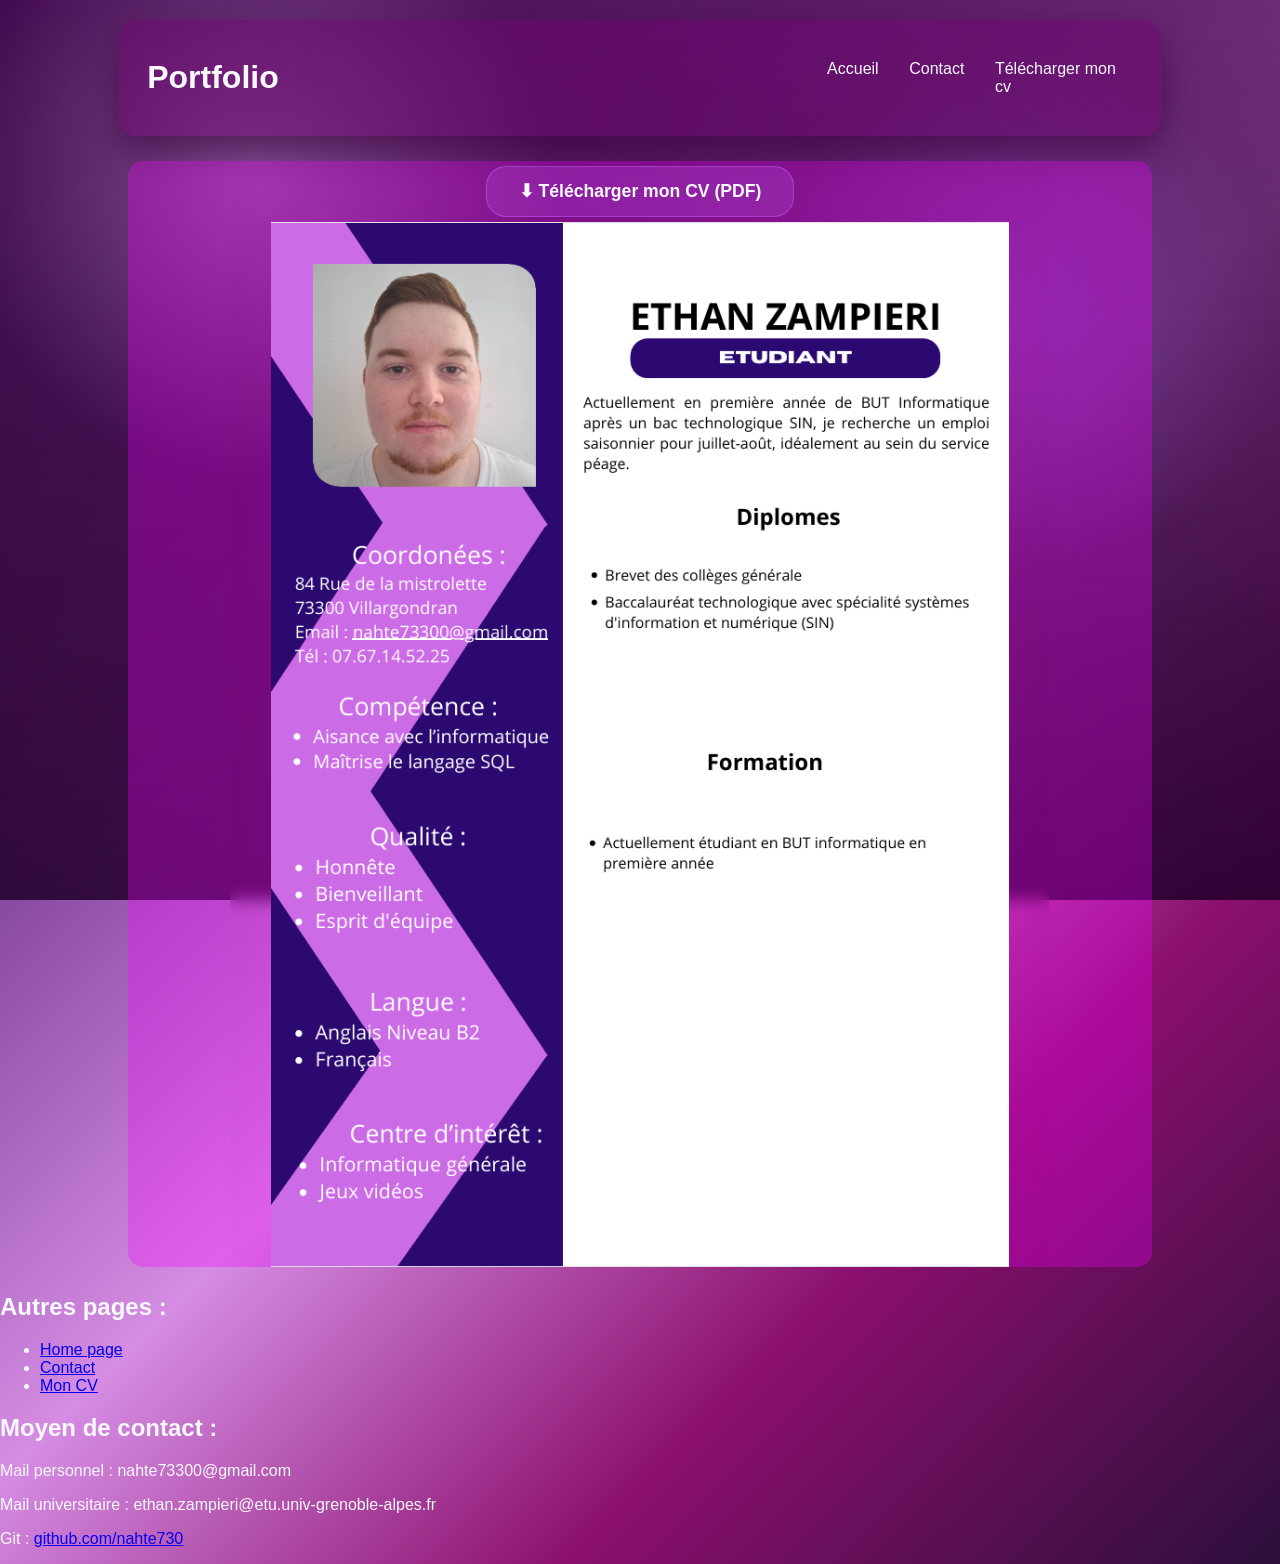
==== Download_cv.html @ b2039196 "Add files via upload" ====
<!DOCTYPE html>
<html lang="fr">
<head>
    <meta charset="UTF-8">
    <meta name="viewport" content="width=device-width, initial-scale=1.0">
    <title>Portfolio ZAMPIERI Ethan</title>

    <!-- Lien vers le CSS -->
    <link rel="stylesheet" href="styleCV.css">
</head>
<body>

    <!-- En-tête -->
    <header>
        <h1>Portfolio</h1>
        <nav>
            <ul>
                <li><a href="index.html">Accueil</a></li>
                <li><a href="#contact">Contact</a></li>
                <li><a href="Download_cv.html">Télécharger mon cv </a></li>
            </ul>
        </nav>
    </header>

    <main>
        <section>
            <a href="EthanCV.pdf" download style="text-decoration:none;">
                <button style="
                    padding: 14px 32px;
                    background: rgba(200, 100, 255, 0.2);
                    border: 1px solid rgba(200, 100, 255, 0.45);
                    border-radius: 20px;
                    color: ghostwhite;
                    font-size: 1.1rem;
                    font-weight: 600;
                    cursor: pointer;
                    font-family: 'Segoe UI', sans-serif;
                ">⬇ Télécharger mon CV (PDF)</button>
            </a>
        </section>
        <section>
            <img src="EthanCVPhoto.png" alt="">
        </section>
    </main>

    <footer>
        <div class="contact">
            <h2>Autres pages :</h2>
            <ul>
                <li><a href="#top">Home page</a></li>
                <li><a href="#">Contact</a></li>
                <li><a href="Download_cv.html">Mon CV</a></li>
            </ul>
        </div>
        <div id="contact">
            <h2>Moyen de contact :</h2>
            <p>Mail personnel : nahte73300@gmail.com</p>
            <p>Mail universitaire : ethan.zampieri@etu.univ-grenoble-alpes.fr</p>
            <p>Git : <a href="https://github.com/nahte730" target="_blank">github.com/nahte730</a></p>
        </div>
    </footer>
</body>
---- styleCV.css ----
header{
    width: 77%;
    margin: 20px auto;
    padding: 18px 28px;
    display: flex;
    align-items: center;
    justify-content: space-between;
    gap: 24px;
    background: rgba(114, 0, 114, 0.45);
    border-radius: 18px;
    box-shadow: 0 14px 35px rgba(56, 0, 56, 0.60); 
}

header > nav > ul {
    display: flex;
    gap: 10%;
    list-style: none;
    margin-left: -20%;
}

header > nav > ul > li > a{
    color: ghostwhite;
    text-decoration: none;
    font-size: 600;
}

header > nav > ul > li > a:hover{
    color: #f8f1ff;
}

body > main > section{
    justify-self: center;
    opacity: 100%;
    background-color: rgba(138, 0, 54, 0.01);
    backdrop-filter: blur(8px);
    margin: 2% 0%;
    border-radius: 20px;  
    padding-top: 5px;

    width: 80%;
    margin: auto;
}

main{
    background-color: rgba(245, 0, 255, 0.3);
    width: 80%;
    margin: 2% 10%;
    justify-content: center;
    border-radius: 15px;
    display: flex;
    flex-direction: column;
    align-items: center;
}

main section {
    display: flex;
    justify-content: center;
    width: 100%;
}

main section img {
    margin: 0;
    width: auto;
    max-width: 90%;
}

main section {
    display: flex;
    justify-content: center;
    width: 100%;
}

main section img {
    margin: 0;
    width: auto;
    max-width: 90%;
}














body{
    margin: 0;
    min-height: 100vh;
    font-family: "Segoe UI", Tahoma, Geneva, Verdana, sans-serif;
    color: ghostwhite;
    background: linear-gradient(135deg, #2f0b47 0%, #7a3d94 28%, #d58ce3 52%, #8b0f6d 75%, #2b0f3a 100%);
    background-blend-mode: screen;
}

body::before {
    content: "";
    position: fixed;
    inset: 0;
    background: radial-gradient(circle at 20% 20%, rgba(238, 191, 255, 0.35), transparent 24%),
                radial-gradient(circle at 80% 35%, rgba(167, 103, 255, 0.28), transparent 22%),
                radial-gradient(circle at 55% 70%, rgba(255, 116, 197, 0.24), transparent 28%),
                linear-gradient(180deg, rgba(77, 14, 85, 0.72), rgba(34, 0, 43, 0.86));
    pointer-events: none;
    z-index: -1;
}
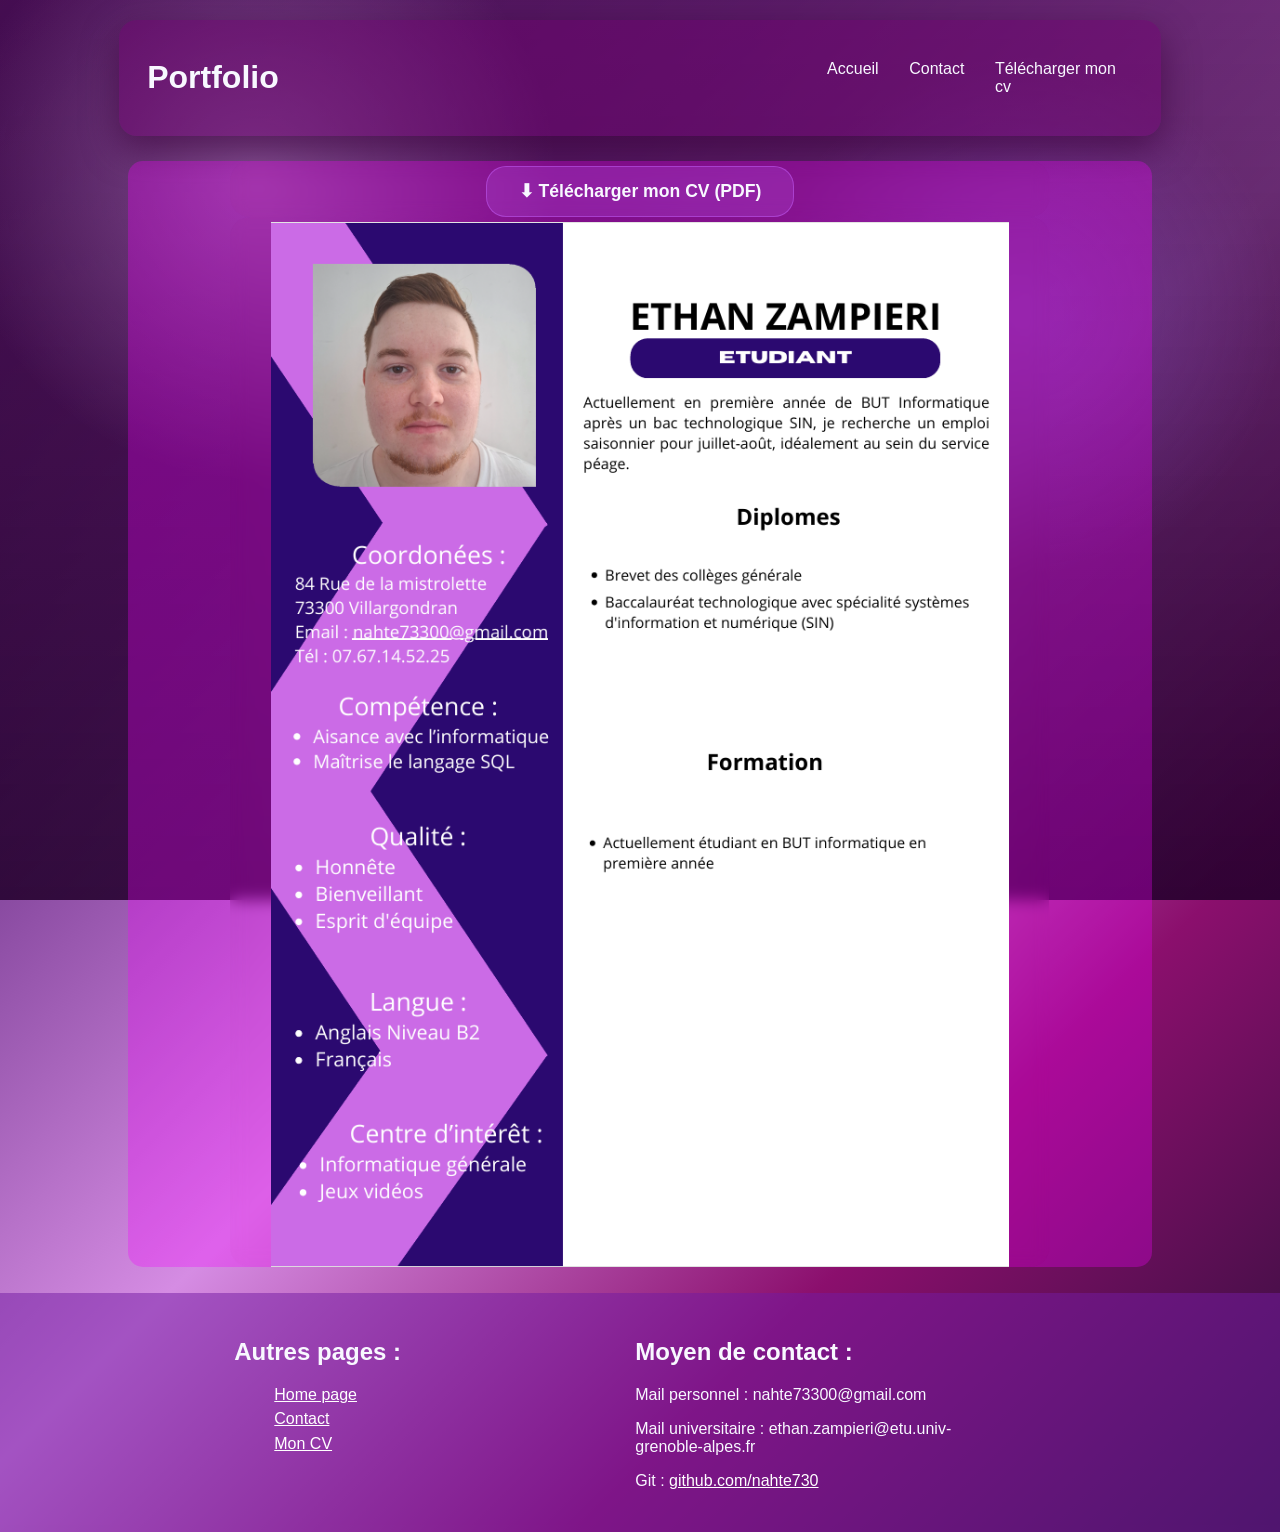
==== commit 449dd1d1: "Update Download_cv.html" ====
--- a/Download_cv.html
+++ b/Download_cv.html
@@ -44,15 +44,15 @@
     </main>
 
     <footer>
-        <div class="contact">
+        <div id="contact">
             <h2>Autres pages :</h2>
             <ul>
                 <li><a href="#top">Home page</a></li>
-                <li><a href="#">Contact</a></li>
+                <li><a href="#contact">Contact</a></li>
                 <li><a href="Download_cv.html">Mon CV</a></li>
             </ul>
         </div>
-        <div id="contact">
+        <div>
             <h2>Moyen de contact :</h2>
             <p>Mail personnel : nahte73300@gmail.com</p>
             <p>Mail universitaire : ethan.zampieri@etu.univ-grenoble-alpes.fr</p>
--- a/styleCV.css
+++ b/styleCV.css
@@ -109,3 +109,29 @@
     pointer-events: none;
     z-index: -1;
 }
+
+footer{
+    background-color: #741da381;
+    display: flex;
+    flex-direction: row;
+    justify-content: space-evenly;
+    margin-top: 2%;
+}
+
+footer div{
+    padding: 2% 0% 2% 2%;
+}
+
+footer > div:last-of-type > p{
+    width: 80%;
+}
+
+footer a{
+    color: white;
+    
+}
+
+footer li{
+    list-style: none;
+    margin-bottom: 5%;
+}
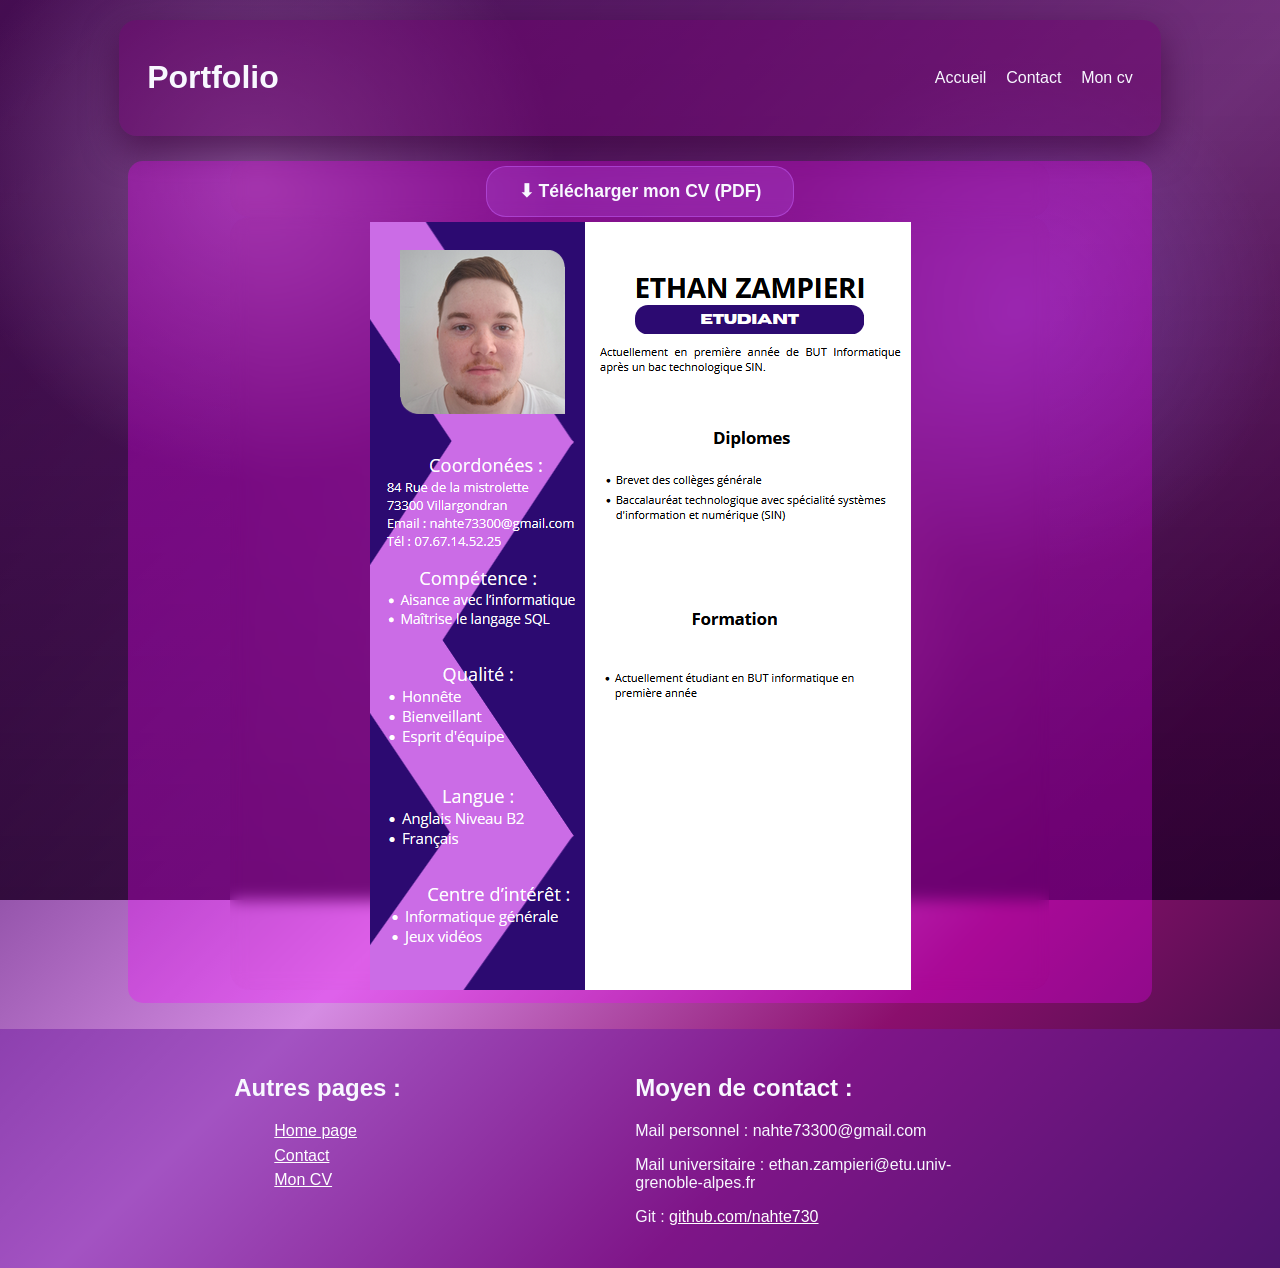
==== commit aa032f81: "Rename CV download link text" ====
--- a/Download_cv.html
+++ b/Download_cv.html
@@ -17,7 +17,7 @@
             <ul>
                 <li><a href="index.html">Accueil</a></li>
                 <li><a href="#contact">Contact</a></li>
-                <li><a href="Download_cv.html">Télécharger mon cv </a></li>
+                <li><a href="Download_cv.html">Mon cv </a></li>
             </ul>
         </nav>
     </header>
--- a/styleCV.css
+++ b/styleCV.css
@@ -45,6 +45,7 @@
     background-color: rgba(245, 0, 255, 0.3);
     width: 80%;
     margin: 2% 10%;
+    padding-bottom: 1%;
     justify-content: center;
     border-radius: 15px;
     display: flex;
